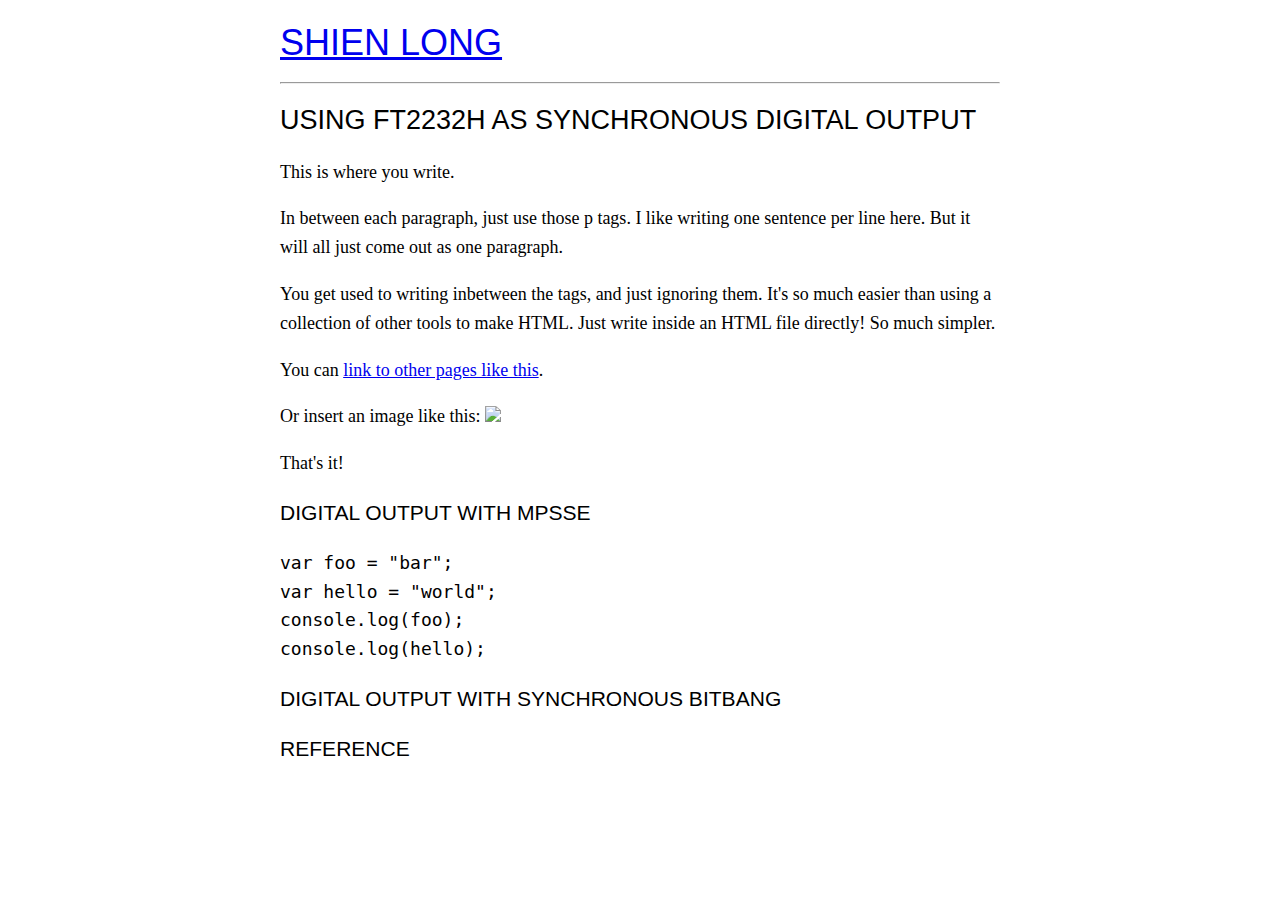
==== ft2232h.html @ cddbf000 "Update ft2232h.html" ====
<!doctype html>
<html>
<head>
<meta charset="utf-8">
<title>Using FT2232H | SHIEN LONG</title>
<meta name="viewport" content="width=device-width, initial-scale=1.0">
<link rel="stylesheet" href="style.css">
</head>
<body>
<h1><a href="index.html">SHIEN LONG</a></h1>
<hr>
<h2>USING FT2232H AS SYNCHRONOUS DIGITAL OUTPUT</h2>
<p>
This is where you write.
<p>
In between each paragraph, just use those p tags.
I like writing one sentence per line here.
But it will all just come out as one paragraph.
<p>
You get used to writing inbetween the tags, and just ignoring them.
It's so much easier than using a collection of other tools to make HTML.
Just write inside an HTML file directly! 
So much simpler.
<p>
You can <a href="nextpage.html">link to other pages like this</a>.
<p>
Or insert an image like this:
<img src="https://sive.rs/images/kids-raft.jpg">
<p>
That's it!
</p>
<h3>DIGITAL OUTPUT WITH MPSSE</h3>
<pre>var foo = "bar";
var hello = "world";
console.log(foo);
console.log(hello);</pre>
<h3>DIGITAL OUTPUT WITH SYNCHRONOUS BITBANG</h3>
<h3>REFERENCE</h3>
</body>
</html>
---- style.css ----
body {
  max-width: 40em;
  margin: 0 auto;
  padding: 5px;
  font-family: Georgia, serif;
  font-size: 18px;
  line-height: 1.6em;
  color: black;
}
h1, h2, h3 {
  font-family: sans-serif;
  font-weight: normal;
}
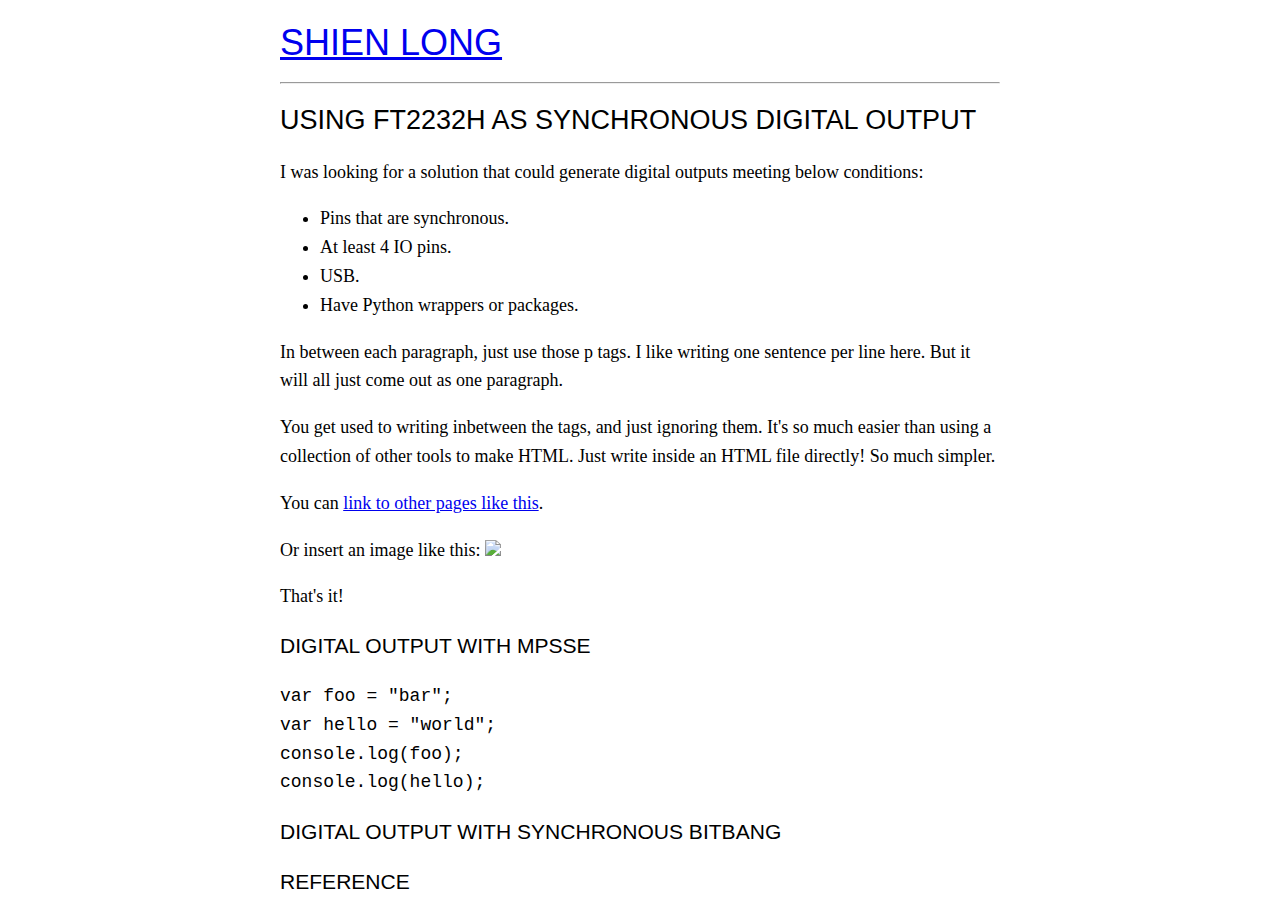
==== commit 72b6d983: "Update ft2232h.html" ====
--- a/ft2232h.html
+++ b/ft2232h.html
@@ -11,7 +11,13 @@
 <hr>
 <h2>USING FT2232H AS SYNCHRONOUS DIGITAL OUTPUT</h2>
 <p>
-This is where you write.
+I was looking for a solution that could generate digital outputs meeting below conditions:
+<ul>
+  <li>Pins that are synchronous.</li>
+  <li>At least 4 IO pins.</li>
+  <li>USB.</li>
+  <li>Have Python wrappers or packages.</li>
+</ul>
 <p>
 In between each paragraph, just use those p tags.
 I like writing one sentence per line here.
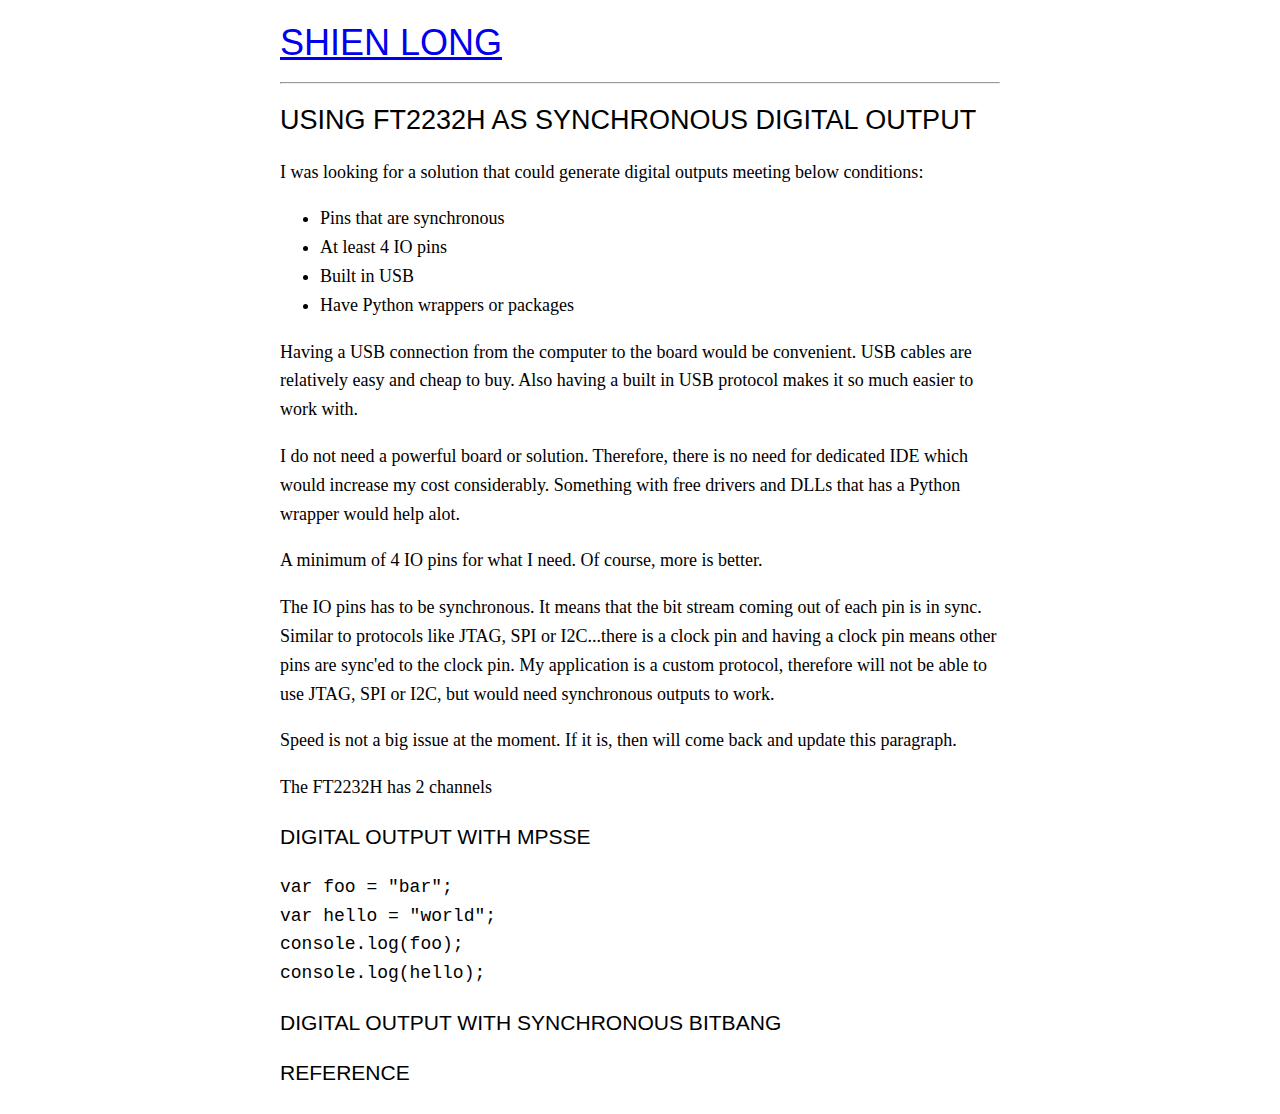
==== commit 00572837: "Update ft2232h.html" ====
--- a/ft2232h.html
+++ b/ft2232h.html
@@ -11,29 +11,34 @@
 <hr>
 <h2>USING FT2232H AS SYNCHRONOUS DIGITAL OUTPUT</h2>
 <p>
-I was looking for a solution that could generate digital outputs meeting below conditions:
+  I was looking for a solution that could generate digital outputs meeting below conditions:
+</p>
 <ul>
-  <li>Pins that are synchronous.</li>
-  <li>At least 4 IO pins.</li>
-  <li>USB.</li>
-  <li>Have Python wrappers or packages.</li>
+  <li>Pins that are synchronous</li>
+  <li>At least 4 IO pins</li>
+  <li>Built in USB</li>
+  <li>Have Python wrappers or packages</li>
 </ul>
 <p>
-In between each paragraph, just use those p tags.
-I like writing one sentence per line here.
-But it will all just come out as one paragraph.
+  Having a USB connection from the computer to the board would be convenient.
+  USB cables are relatively easy and cheap to buy. 
+  Also having a built in USB protocol makes it so much easier to work with.
 <p>
-You get used to writing inbetween the tags, and just ignoring them.
-It's so much easier than using a collection of other tools to make HTML.
-Just write inside an HTML file directly! 
-So much simpler.
+  I do not need a powerful board or solution. 
+  Therefore, there is no need for dedicated IDE which would increase my cost considerably. 
+  Something with free drivers and DLLs that has a Python wrapper would help alot. 
 <p>
-You can <a href="nextpage.html">link to other pages like this</a>.
+  A minimum of 4 IO pins for what I need. 
+  Of course, more is better.
 <p>
-Or insert an image like this:
-<img src="https://sive.rs/images/kids-raft.jpg">
+  The IO pins has to be synchronous. 
+  It means that the bit stream coming out of each pin is in sync. 
+  Similar to protocols like JTAG, SPI or I2C...there is a clock pin and having a clock pin means other pins are sync'ed to the clock pin. 
+  My application is a custom protocol, therefore will not be able to use JTAG, SPI or I2C, but would need synchronous outputs to work. 
 <p>
-That's it!
+  Speed is not a big issue at the moment. If it is, then will come back and update this paragraph.
+<p>
+  The FT2232H has 2 channels
 </p>
 <h3>DIGITAL OUTPUT WITH MPSSE</h3>
 <pre>var foo = "bar";
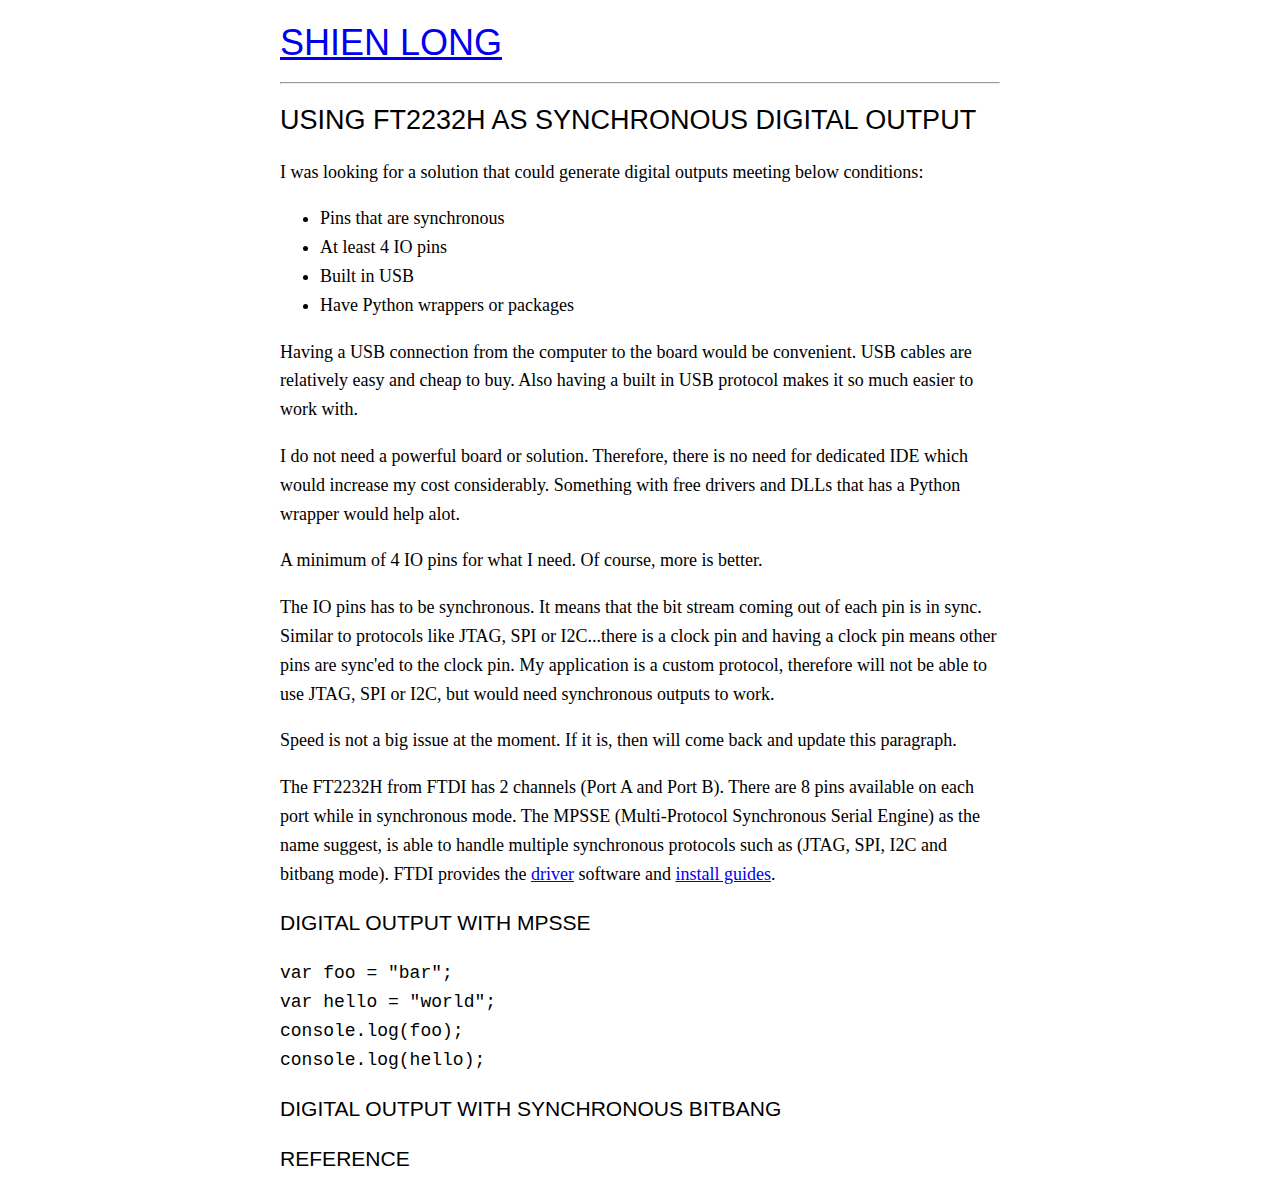
==== commit 7cb54beb: "Update ft2232h.html" ====
--- a/ft2232h.html
+++ b/ft2232h.html
@@ -38,7 +38,11 @@
 <p>
   Speed is not a big issue at the moment. If it is, then will come back and update this paragraph.
 <p>
-  The FT2232H has 2 channels
+  The FT2232H from FTDI has 2 channels (Port A and Port B). 
+  There are 8 pins available on each port while in synchronous mode.
+  The MPSSE (Multi-Protocol Synchronous Serial Engine) as the name suggest, is able to handle multiple synchronous protocols such as (JTAG, SPI, I2C and bitbang mode).
+  FTDI provides the <a href="https://ftdichip.com/drivers/d2xx-drivers/">driver</a> software and <a href="https://ftdichip.com/wp-content/uploads/2022/05/AN_396-FTDI-Drivers-Installation-Guide-for-Windows-10_11.pdf">
+    install guides</a>.   
 </p>
 <h3>DIGITAL OUTPUT WITH MPSSE</h3>
 <pre>var foo = "bar";
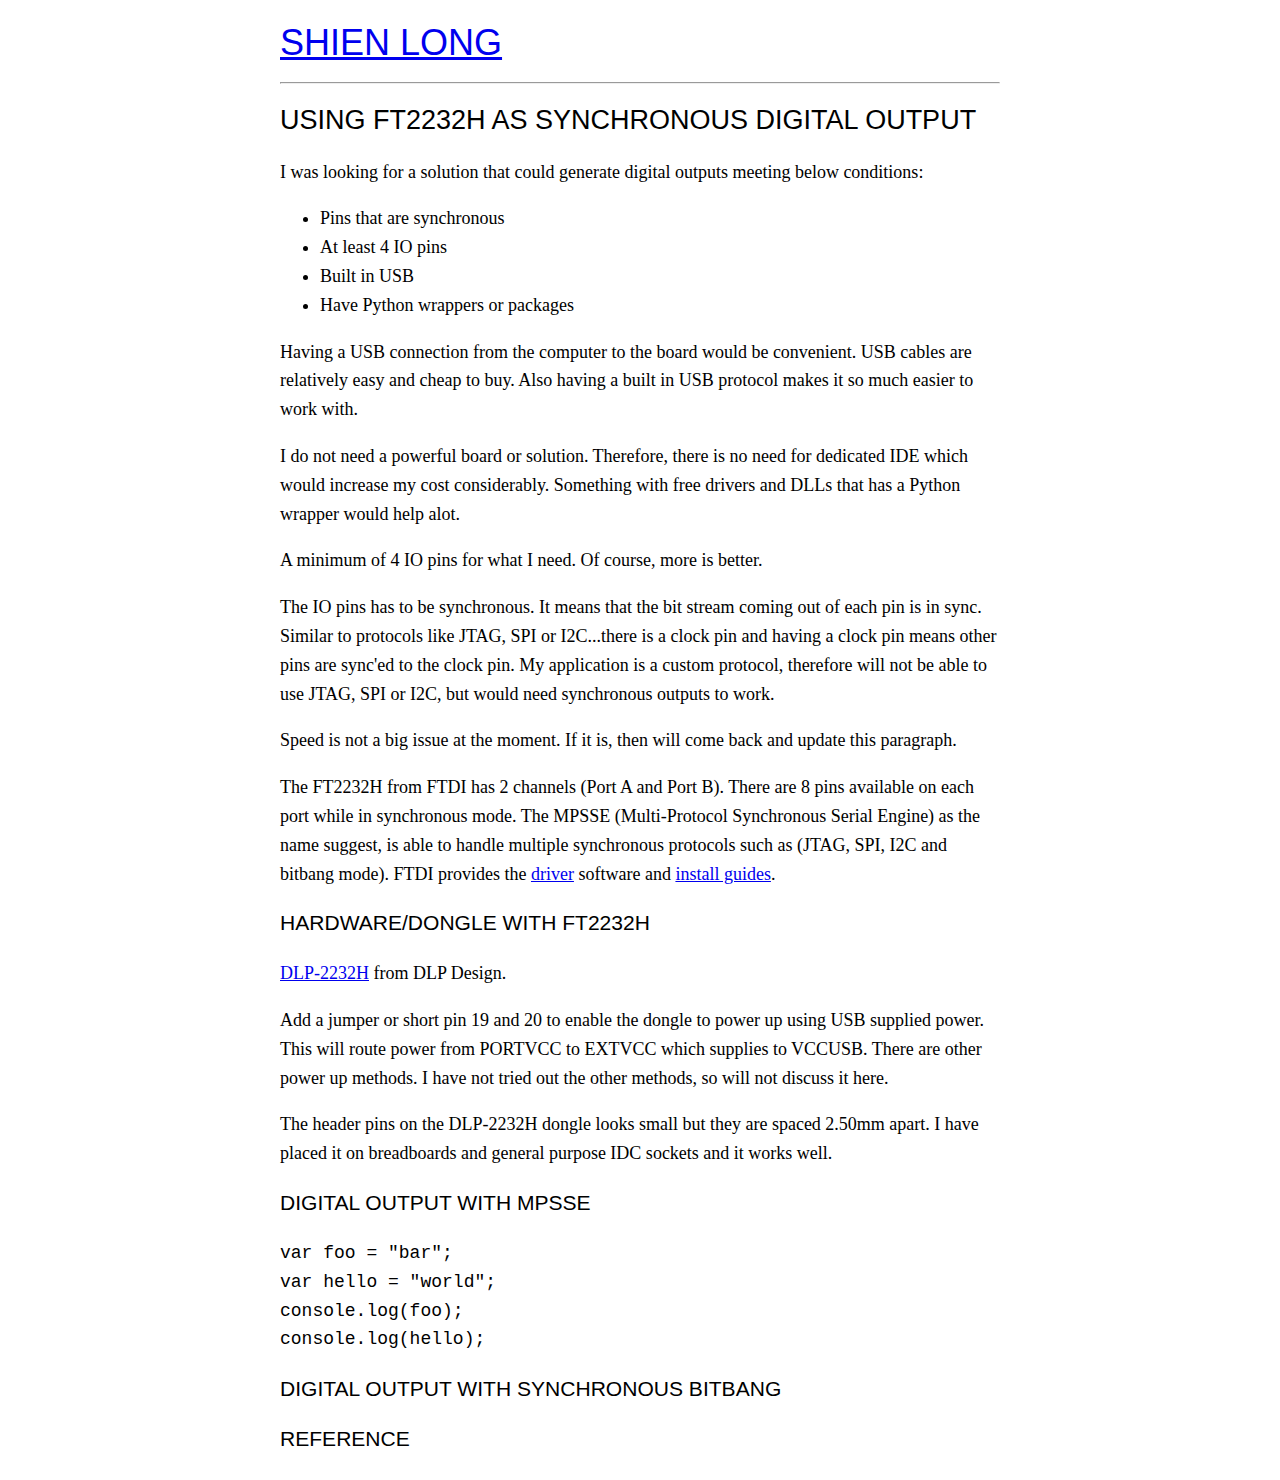
==== commit 2e26bcf1: "Update ft2232h.html" ====
--- a/ft2232h.html
+++ b/ft2232h.html
@@ -44,6 +44,18 @@
   FTDI provides the <a href="https://ftdichip.com/drivers/d2xx-drivers/">driver</a> software and <a href="https://ftdichip.com/wp-content/uploads/2022/05/AN_396-FTDI-Drivers-Installation-Guide-for-Windows-10_11.pdf">
     install guides</a>.   
 </p>
+<h3>HARDWARE/DONGLE WITH FT2232H</h3>
+  <p>
+    <a href="https://www.dlpdesign.com/usb/2232h.php">DLP-2232H</a> from DLP Design.
+  <p>
+    Add a jumper or short pin 19 and 20 to enable the dongle to power up using USB supplied power. 
+    This will route power from PORTVCC to EXTVCC which supplies to VCCUSB.
+    There are other power up methods. 
+    I have not tried out the other methods, so will not discuss it here. 
+  <p>
+    The header pins on the DLP-2232H dongle looks small but they are spaced 2.50mm apart. 
+    I have placed it on breadboards and general purpose IDC sockets and it works well. 
+  </p>
 <h3>DIGITAL OUTPUT WITH MPSSE</h3>
 <pre>var foo = "bar";
 var hello = "world";
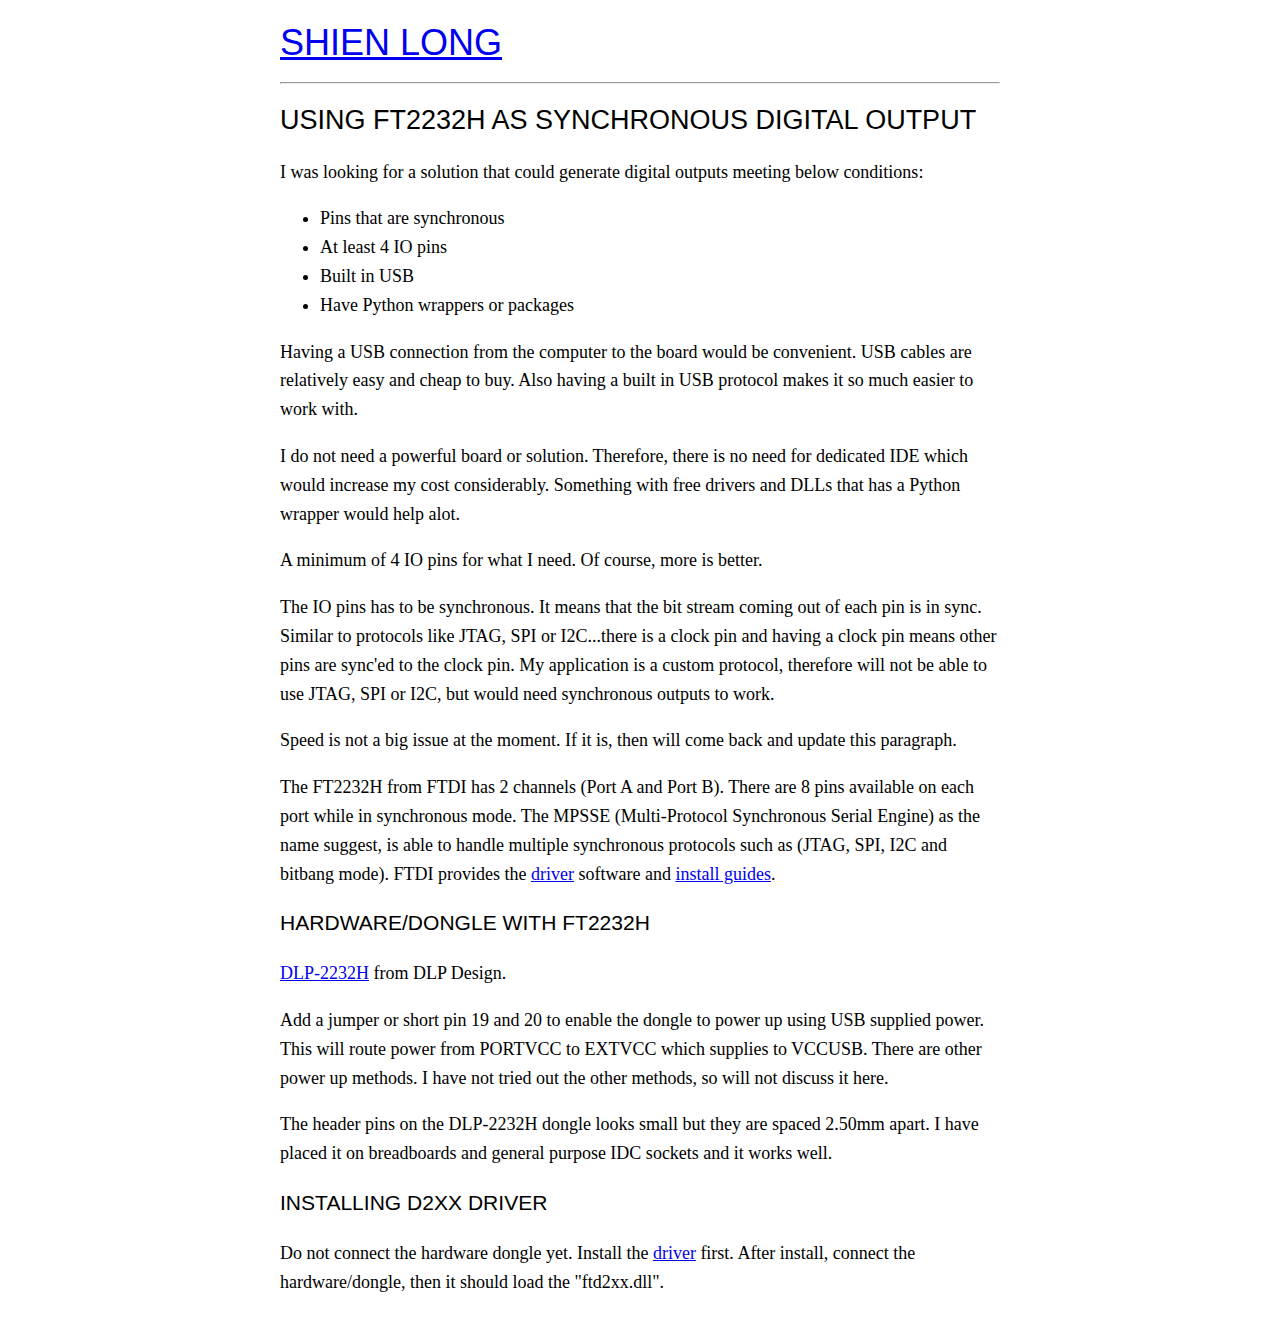
==== commit 456ee3ab: "Update ft2232h.html" ====
--- a/ft2232h.html
+++ b/ft2232h.html
@@ -56,12 +56,10 @@
     The header pins on the DLP-2232H dongle looks small but they are spaced 2.50mm apart. 
     I have placed it on breadboards and general purpose IDC sockets and it works well. 
   </p>
-<h3>DIGITAL OUTPUT WITH MPSSE</h3>
-<pre>var foo = "bar";
-var hello = "world";
-console.log(foo);
-console.log(hello);</pre>
-<h3>DIGITAL OUTPUT WITH SYNCHRONOUS BITBANG</h3>
-<h3>REFERENCE</h3>
+<h3>INSTALLING D2XX DRIVER</h3>
+  <p>
+    Do not connect the hardware dongle yet. Install the <a href="https://ftdichip.com/drivers/d2xx-drivers/">driver</a> first. 
+    After install, connect the hardware/dongle, then it should load the "ftd2xx.dll". 
+  </p>
 </body>
 </html>
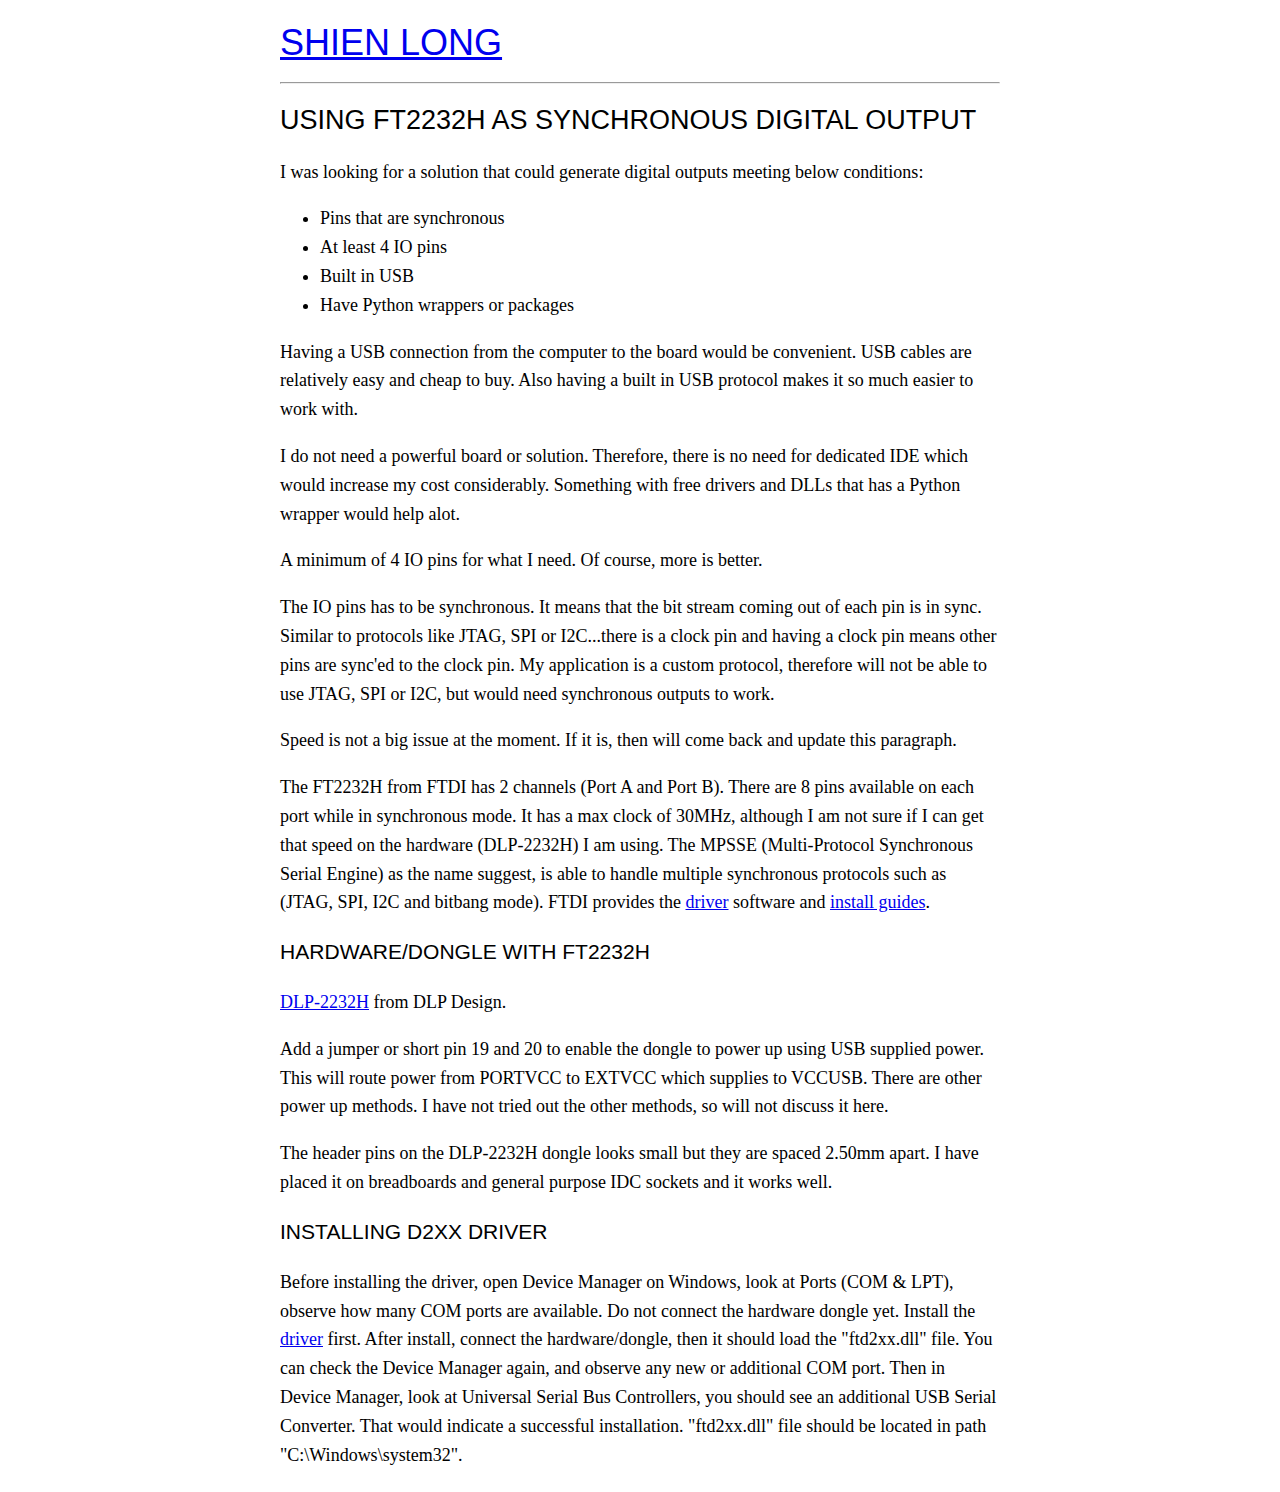
==== commit 5ddd0321: "Update ft2232h.html" ====
--- a/ft2232h.html
+++ b/ft2232h.html
@@ -40,6 +40,7 @@
 <p>
   The FT2232H from FTDI has 2 channels (Port A and Port B). 
   There are 8 pins available on each port while in synchronous mode.
+  It has a max clock of 30MHz, although I am not sure if I can get that speed on the hardware (DLP-2232H) I am using.
   The MPSSE (Multi-Protocol Synchronous Serial Engine) as the name suggest, is able to handle multiple synchronous protocols such as (JTAG, SPI, I2C and bitbang mode).
   FTDI provides the <a href="https://ftdichip.com/drivers/d2xx-drivers/">driver</a> software and <a href="https://ftdichip.com/wp-content/uploads/2022/05/AN_396-FTDI-Drivers-Installation-Guide-for-Windows-10_11.pdf">
     install guides</a>.   
@@ -58,8 +59,13 @@
   </p>
 <h3>INSTALLING D2XX DRIVER</h3>
   <p>
+    Before installing the driver, open Device Manager on Windows, look at Ports (COM & LPT), observe how many COM ports are available.
     Do not connect the hardware dongle yet. Install the <a href="https://ftdichip.com/drivers/d2xx-drivers/">driver</a> first. 
-    After install, connect the hardware/dongle, then it should load the "ftd2xx.dll". 
+    After install, connect the hardware/dongle, then it should load the "ftd2xx.dll" file.
+	You can check the Device Manager again, and observe any new or additional COM port. 
+	Then in Device Manager, look at Universal Serial Bus Controllers, you should see an additional USB Serial Converter.
+	That would indicate a successful installation.
+	"ftd2xx.dll" file should be located in path "C:\Windows\system32".
   </p>
 </body>
 </html>
